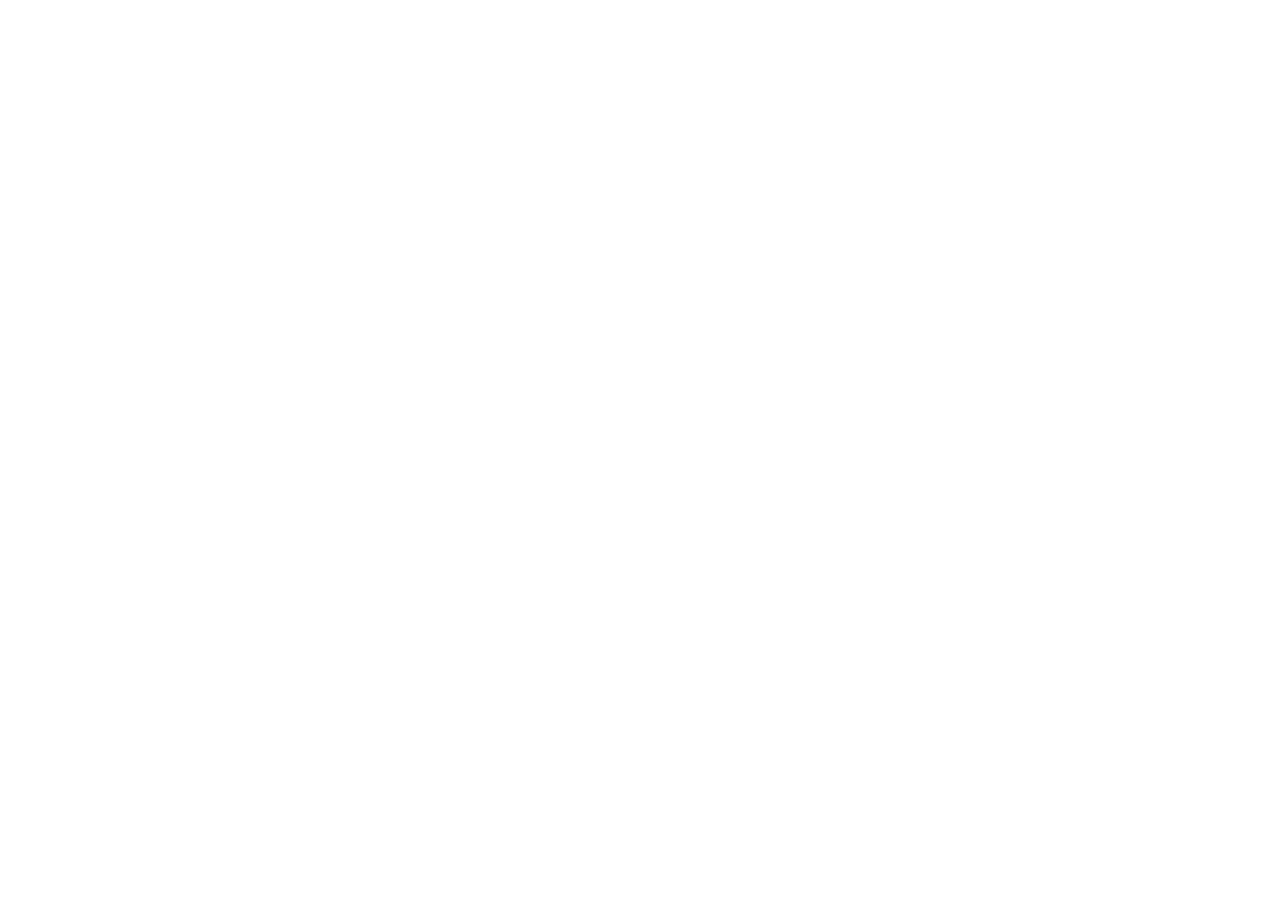
==== calculator/index.html @ f84d2c23 "feat: add new folder for calculator with main file and funcs" ====
<!DOCTYPE html>
<html lang="en">
  <head>
    <meta charset="UTF-8" />
    <meta name="viewport" content="width=device-width, initial-scale=1.0" />
    <title>Calculator</title>
  </head>
  <body></body>
</html>

<script>
  const add = (num1, num2) => num1 + num2;
  const substract = (num1, num2) => num1 - num2;
  const multiply = (num1, num2) => num1 * num2;
  const divide = (num1, num2) => num1 / num2;
</script>
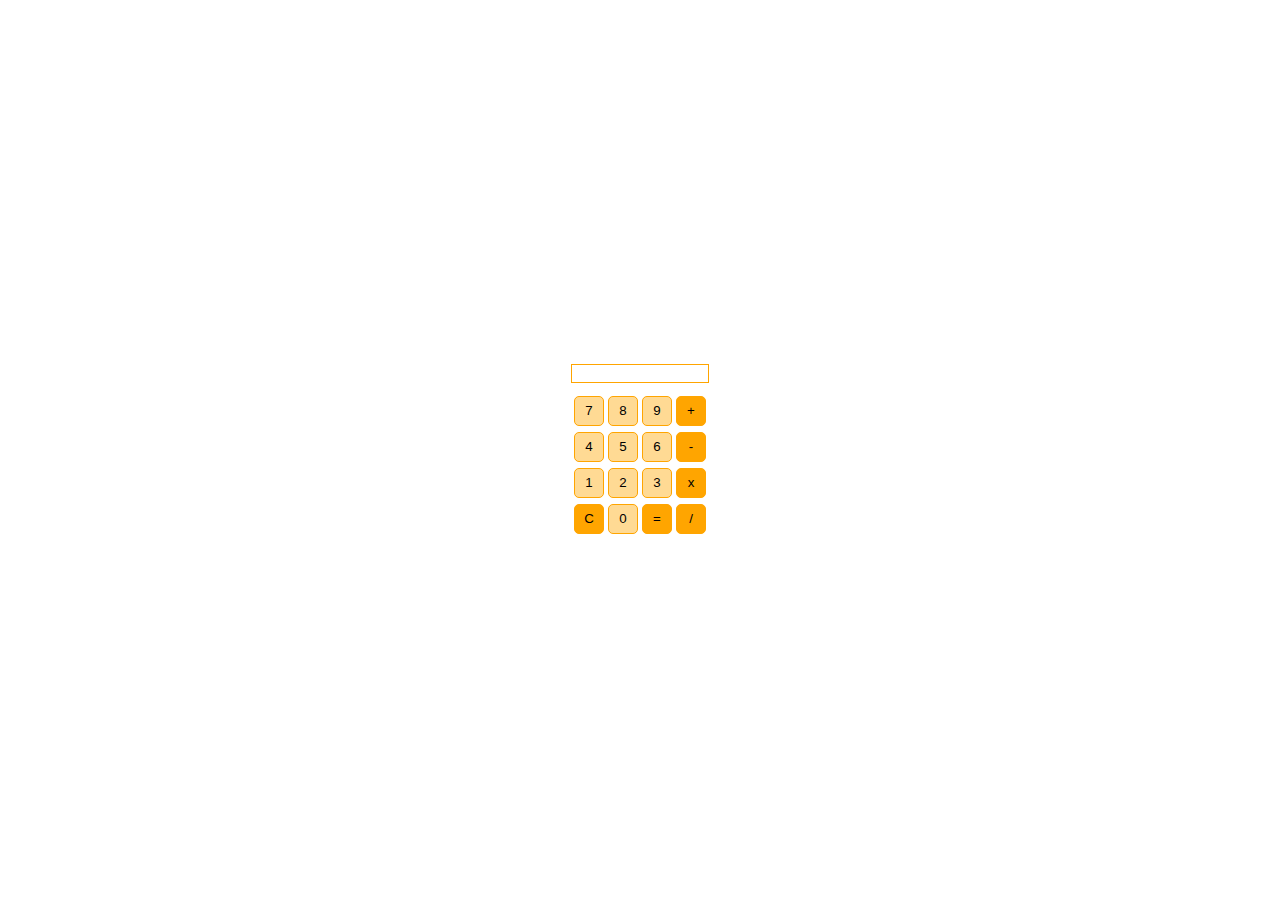
==== commit c9590b49: "feat: add base structure for buttons" ====
--- a/calculator/index.html
+++ b/calculator/index.html
@@ -4,11 +4,73 @@
     <meta charset="UTF-8" />
     <meta name="viewport" content="width=device-width, initial-scale=1.0" />
     <title>Calculator</title>
+    <link rel="stylesheet" href="styles.css" />
   </head>
-  <body></body>
+  <body>
+    <div class="container">
+      <input type="text" />
+      <div class="buttons-container">
+        <div class="left-items">
+          <div class="numbers">
+            <button>7</button>
+            <button>8</button>
+            <button>9</button>
+          </div>
+          <div class="numbers">
+            <button>4</button>
+            <button>5</button>
+            <button>6</button>
+          </div>
+          <div class="numbers">
+            <button>1</button>
+            <button>2</button>
+            <button>3</button>
+          </div>
+          <div class="buttons">
+            <button class="secondary">C</button>
+            <button class="primary">0</button>
+            <button class="secondary">=</button>
+          </div>
+        </div>
+        <div class="right-items">
+          <button>+</button>
+          <button>-</button>
+          <button>x</button>
+          <button>/</button>
+        </div>
+      </div>
+    </div>
+  </body>
 </html>
 
 <script>
+  const OPERATORS = { add: "+", substract: "-", multiply: "*", divide: "/" };
+
+  let num1 = 0;
+  let num2 = 0;
+  let operator = "";
+
+  const operate = (num1, num2, operator) => {
+    switch (operator) {
+      case Operators.add:
+        add(num1, num2);
+        break;
+      case Operators.substract:
+        substract(num1, num2);
+        break;
+      case Operators.multiply:
+        multiply(num1, num2);
+        break;
+      case Operators.divide:
+        divide(num1, num2);
+        break;
+
+      default:
+        break;
+    }
+  };
+
+  // Operations
   const add = (num1, num2) => num1 + num2;
   const substract = (num1, num2) => num1 - num2;
   const multiply = (num1, num2) => num1 * num2;
--- a/calculator/styles.css
+++ b/calculator/styles.css
@@ -0,0 +1,55 @@
+body {
+  width: 100%;
+  margin: 0;
+  display: flex;
+  justify-content: center;
+  box-sizing: border-box;
+}
+
+.container {
+  height: 100vh;
+  width: 132px;
+  display: flex;
+  flex-direction: column;
+  justify-content: center;
+  align-items: center;
+}
+
+.container input {
+  width: 100%;
+  margin-bottom: 10px;
+  border: solid 1px orange;
+}
+
+.buttons-container {
+  display: flex;
+}
+
+.buttons-container .right-items {
+  display: flex;
+  flex-direction: column;
+  margin-left: 4px;
+}
+
+.container button {
+  width: 30px;
+  height: 30px;
+  margin: 3px 0px;
+  border-radius: 5px;
+  text-align: center;
+  border: solid orange 1px;
+}
+
+button:hover {
+  cursor: pointer;
+}
+
+.numbers button,
+.primary {
+  background-color: rgb(255, 218, 148);
+}
+
+.right-items button,
+.secondary {
+  background-color: orange;
+}
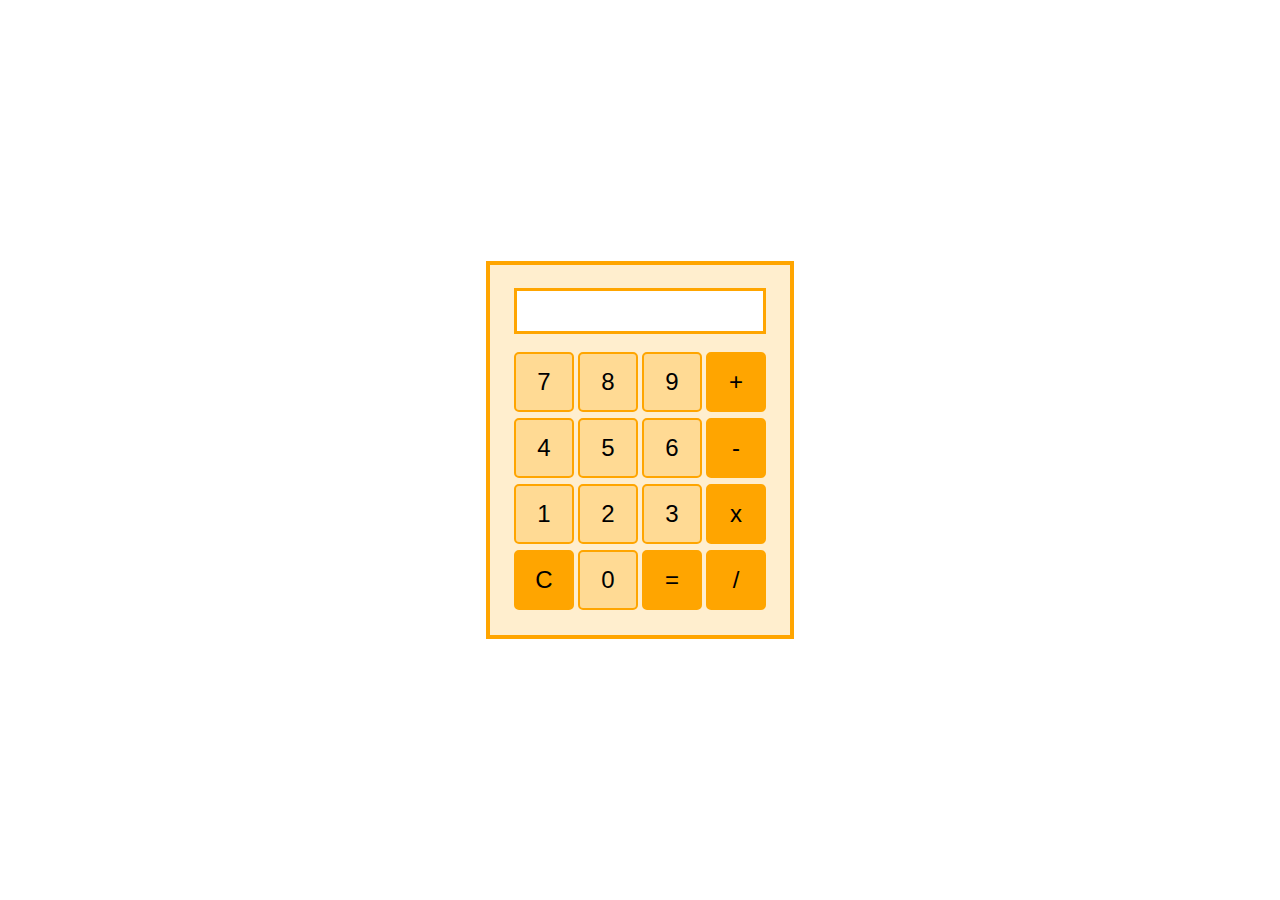
==== commit 9c184743: "feat: add logic for operations and increased calculator size" ====
--- a/calculator/index.html
+++ b/calculator/index.html
@@ -8,11 +8,11 @@
   </head>
   <body>
     <div class="container">
-      <input type="text" />
+      <input type="text" id="values-input" />
       <div class="buttons-container">
         <div class="left-items">
           <div class="numbers">
-            <button>7</button>
+            <button id="test">7</button>
             <button>8</button>
             <button>9</button>
           </div>
@@ -44,30 +44,89 @@
 </html>
 
 <script>
-  const OPERATORS = { add: "+", substract: "-", multiply: "*", divide: "/" };
+  const OPERATORS = {
+    add: "+",
+    substract: "-",
+    multiply: "x",
+    divide: "/",
+    equals: "=",
+    clear: "C",
+  };
 
-  let num1 = 0;
-  let num2 = 0;
-  let operator = "";
+  let num1 = "";
+  let num2 = "";
+  let operator;
+
+  const buttons = document.querySelectorAll("button");
+  const input = document.querySelector("#values-input");
+
+  buttons.forEach((button) => {
+    button.addEventListener("click", (e) => {
+      const selectedButton = e.target.innerText;
+      if (selectedButton == OPERATORS.clear) {
+        input.value = "";
+        restartValues();
+      } else {
+        const isButtonOperator =
+          Object.values(OPERATORS).includes(selectedButton);
+        const isOperationComplete = num1 != "" && num2 != "" && !!operator;
+
+        if (isOperationComplete && isButtonOperator) {
+          input.value = `${operate(num1, num2, operator)}`;
+          restartValues();
+          num1 = `${input.value}`;
+        }
+
+        if (
+          selectedButton != OPERATORS.equals &&
+          Object.values(OPERATORS).includes(input.value.slice(-1)) &&
+          isButtonOperator
+        ) {
+          input.value = `${input.value.slice(0, -1)}${selectedButton}`;
+        } else {
+          input.value +=
+            selectedButton != OPERATORS.equals &&
+            selectedButton != OPERATORS.clear
+              ? selectedButton
+              : "";
+        }
+
+        // Assign values to vars
+        if (selectedButton != OPERATORS.equals) {
+          if (!!operator && !isButtonOperator) {
+            num2 += selectedButton;
+          } else if (!isButtonOperator) {
+            num1 += selectedButton;
+          } else {
+            operator = selectedButton;
+          }
+        }
+
+        // console.log("num1: ", num1, "num2: ", num2, "operator: ", operator);
+      }
+    });
+  });
 
   const operate = (num1, num2, operator) => {
     switch (operator) {
-      case Operators.add:
-        add(num1, num2);
-        break;
-      case Operators.substract:
-        substract(num1, num2);
-        break;
-      case Operators.multiply:
-        multiply(num1, num2);
-        break;
-      case Operators.divide:
-        divide(num1, num2);
-        break;
+      case OPERATORS.add:
+        return add(+num1, +num2);
+      case OPERATORS.substract:
+        return substract(num1, num2);
+      case OPERATORS.multiply:
+        return multiply(num1, num2);
+      case OPERATORS.divide:
+        return divide(num1, num2);
 
       default:
         break;
     }
+  };
+
+  const restartValues = () => {
+    num1 = "";
+    num2 = "";
+    operator = null;
   };
 
   // Operations
--- a/calculator/styles.css
+++ b/calculator/styles.css
@@ -3,22 +3,31 @@
   margin: 0;
   display: flex;
   justify-content: center;
+  align-items: center;
   box-sizing: border-box;
+  height: 100vh;
 }
 
 .container {
-  height: 100vh;
-  width: 132px;
+  padding: 20px;
+  height: 330px;
+  width: 260px;
   display: flex;
   flex-direction: column;
   justify-content: center;
   align-items: center;
+  border: solid 4px orange;
+  background-color: rgb(255, 238, 206);
 }
 
 .container input {
-  width: 100%;
-  margin-bottom: 10px;
-  border: solid 1px orange;
+  padding: 0 10px;
+  width: 87%;
+  height: 40px;
+  margin-bottom: 15px;
+  border: solid 3px orange;
+  text-align: right;
+  font-size: x-large;
 }
 
 .buttons-container {
@@ -32,16 +41,19 @@
 }
 
 .container button {
-  width: 30px;
-  height: 30px;
+  width: 60px;
+  height: 60px;
   margin: 3px 0px;
   border-radius: 5px;
   text-align: center;
-  border: solid orange 1px;
+  border: solid orange 2px;
+  font-weight: 400;
+  font-size: x-large;
 }
 
 button:hover {
   cursor: pointer;
+  opacity: 0.5;
 }
 
 .numbers button,
